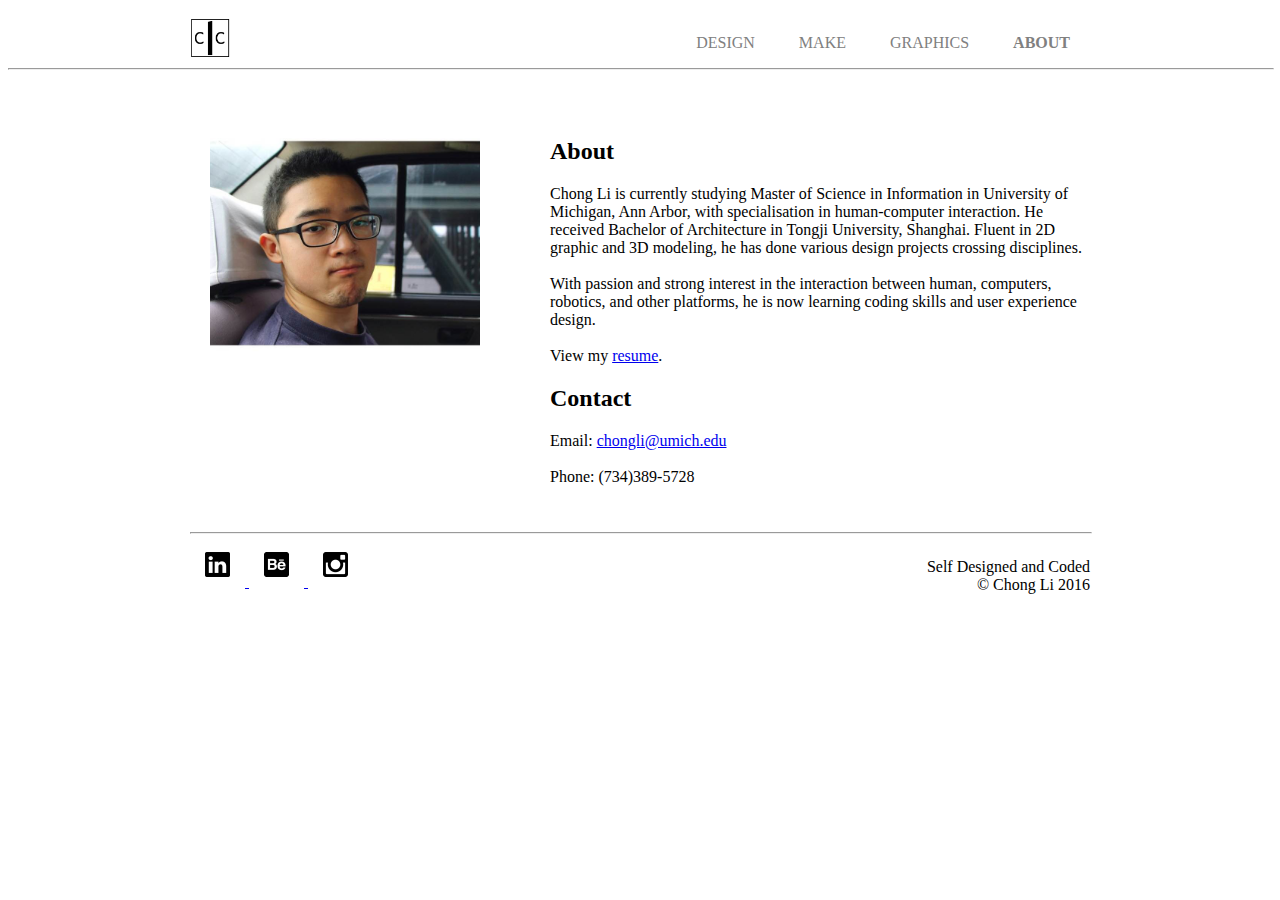
==== about.html @ 18894523 "Finishing header, footer, and general structures." ====
<!DOCTYPE html>
<html>
  <head>
    <meta charset="utf-8">
    <title>About</title>
    <link rel="stylesheet" href="p_css/style.css" media="screen" title="no title">
  </head>
  <body>
    <header>
      <a href="index.html">
        <img class='logo_img' src="p_image/logo.png" alt="logo of Chong Li" />
      </a>
      <nav class="nav">
        <ul>
          <li><a href="design.html">design</a></li>
          <li><a href="make.html">make</a></li>
          <li><a href="graphics.html">graphics</a></li>
          <li><a href="about.html" class='bold'>about</a></li>
        </ul>
      </nav>
    </header>
    <hr width='100%'>
    <section>
      <img class="chong_img" src="p_image/me.jpg" alt="picture of Chong" />
      <div class="about">
        <h2>About</h2>
        <p>
          Chong Li is currently studying Master of Science in Information in University of Michigan, Ann Arbor, with specialisation in human-computer interaction.
          He received Bachelor of Architecture in Tongji University, Shanghai. Fluent in 2D graphic and 3D modeling, he has done various design projects crossing disciplines. <br>

          <br>With passion and strong interest in the interaction between human, computers, robotics, and other platforms, he is now learning coding skills and user experience design.<br>
          <br>View my <a href="p_image/Chong-Li-Resume.pdf" target="_blank">resume</a>.
        </p>
        <h2>Contact</h2>
        <p>
          Email: <a href="mailto:chongli@umich.edu">chongli@umich.edu</a><br>
          <br>Phone: (734)389-5728
        </p>

      </div>
    </section>

    <footer>
      <hr width='100%'>
      <a href="https://www.linkedin.com/in/jonlichong" target="_blank">
        <img class='footer_img' src="p_image/linkedin.png" alt="linkedin of Chong Li" />
      </a>
      <a href="https://www.behance.net/catacil" target="_blank">
        <img class='footer_img' src="p_image/behance.png" alt="behance of Chong Li" />
      </a>
      <a href="https://www.instagram.com/catacil/" target="_blank">
        <img class='footer_img' src="p_image/instagram.png" alt="instagram of Chong Li" />
      </a>
      <p class="copyright">
        Self Designed and Coded <br>
        &copy;&nbsp;Chong Li 2016
      </p>
    </footer>
  </body>
</html>
---- p_css/style.css ----
/* page style */
header, footer, section, div{
  max-width: 900px;
  align-self: center;
  font-family: Whitney-Light;
  padding: 10px 10%;
  margin: auto;
}

/* header style */
header a{
  text-decoration: none;
  color: grey;
  text-transform: uppercase;
}
header a:hover{
  color:black;
}
.logo_img{
  float: left;
  display: inline-block;
  width: 40px;
  height: 40px;
}
.nav li{
  display: inline-block;
  margin: 0 20px;
}
.nav{
  float: right;
}
.nav .bold{
  font-weight: bold;
}

/* paragraph style */
.main_des p{
  font-size: 32px;
  margin: 60px 0px;
  text-align: center;
}
.page_des h1{
  float: left;
  margin-right: 10%;
  display: inline-block;
  font-size: 32px;
  width: 20%;
}
.page_des p{
  font-size: 18px;
  float: right;
  display: inline-block;
  width: 65%;
  line-height: 200%;
}
/* about style */
.chong_img{
  width: 30%;
  height: auto;
  display: inline-block;
  padding: 20px;
}
.about{
  display: inline-block;
  width: 60%;
  float: right;
  padding: 30px 0px;
}

/* footer style */
.footer_img{
  width: 25px;
  height: 25px;
  margin: 10px 15px;
}
.copyright{
  text-align: right;
  float: right;
}
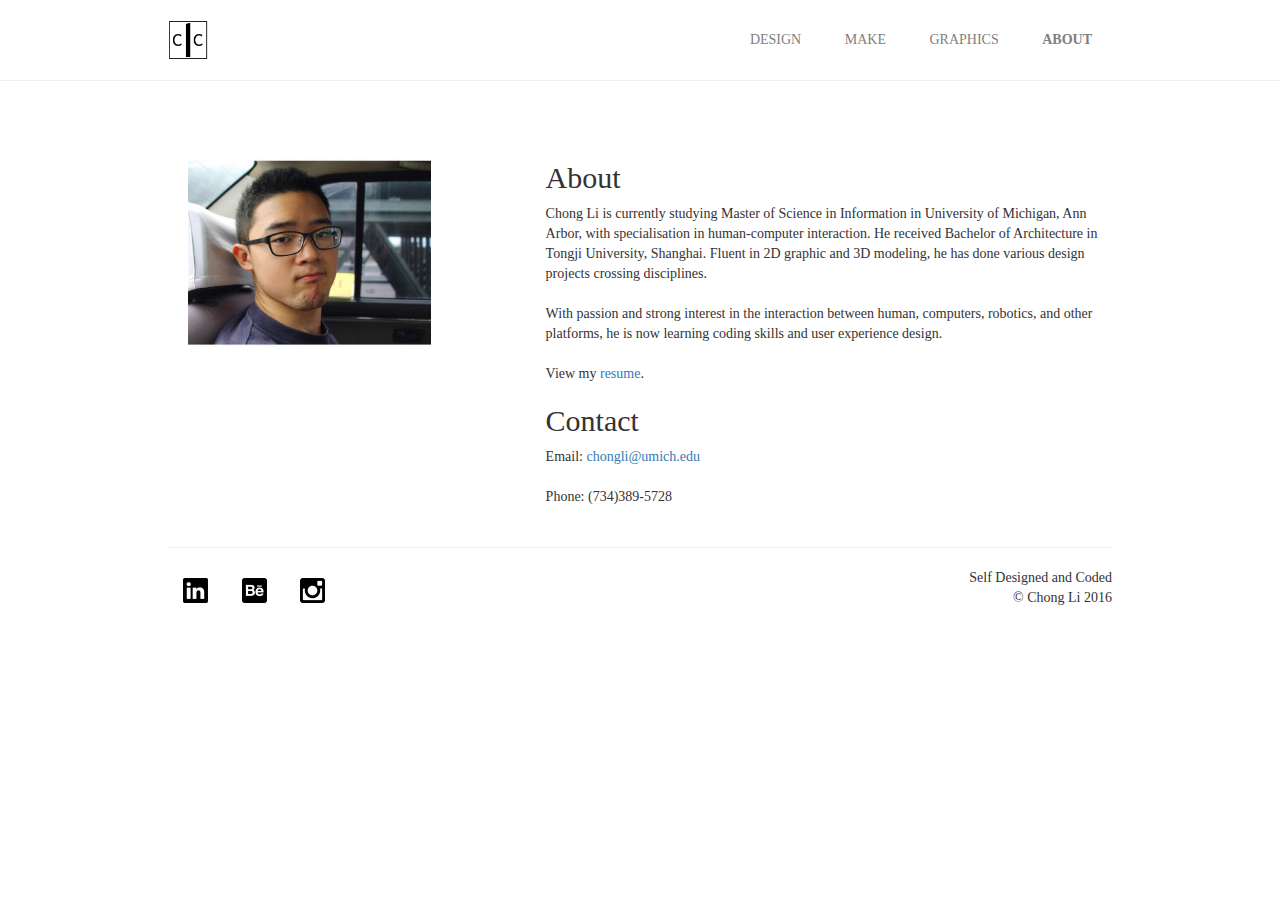
==== commit ab284d95: "Added pictures and descriptions for each page. Finished about page." ====
--- a/about.html
+++ b/about.html
@@ -4,6 +4,7 @@
     <meta charset="utf-8">
     <title>About</title>
     <link rel="stylesheet" href="p_css/style.css" media="screen" title="no title">
+    <link rel="stylesheet" href="https://maxcdn.bootstrapcdn.com/bootstrap/3.3.7/css/bootstrap.min.css" integrity="sha384-BVYiiSIFeK1dGmJRAkycuHAHRg32OmUcww7on3RYdg4Va+PmSTsz/K68vbdEjh4u" crossorigin="anonymous">
   </head>
   <body>
     <header>
--- a/p_css/style.css
+++ b/p_css/style.css
@@ -1,8 +1,8 @@
 /* page style */
-header, footer, section, div{
-  max-width: 900px;
+header, footer, section{
+  max-width: 1200px;
   align-self: center;
-  font-family: Whitney-Light;
+  font-family: futura-light;
   padding: 10px 10%;
   margin: auto;
 }
@@ -21,10 +21,11 @@
   display: inline-block;
   width: 40px;
   height: 40px;
+  margin-top: 10px;
 }
 .nav li{
   display: inline-block;
-  margin: 0 20px;
+  margin: 20px 20px;
 }
 .nav{
   float: right;
@@ -39,20 +40,46 @@
   margin: 60px 0px;
   text-align: center;
 }
+.page_des{
+  margin-top: 30px;
+  height: auto;
+}
 .page_des h1{
   float: left;
   margin-right: 10%;
-  display: inline-block;
-  font-size: 32px;
-  width: 20%;
+  font-size: 40px;
+  width: 15%;
+  font-weight: bold;
 }
 .page_des p{
   font-size: 18px;
   float: right;
-  display: inline-block;
   width: 65%;
   line-height: 200%;
 }
+.clearfix::after {
+  content: '.';
+  clear: both;
+  display: block;
+  visibility: hidden;
+}
+
+/* cover style */
+.cover{
+  margin: 20px 0;
+
+}
+.cover img{
+  width: 200px;
+  height: 200px;
+}
+.cover img:hover{
+  opacity: 0.5;
+}
+.cover p{
+  margin: 5px 0;
+}
+
 /* about style */
 .chong_img{
   width: 30%;
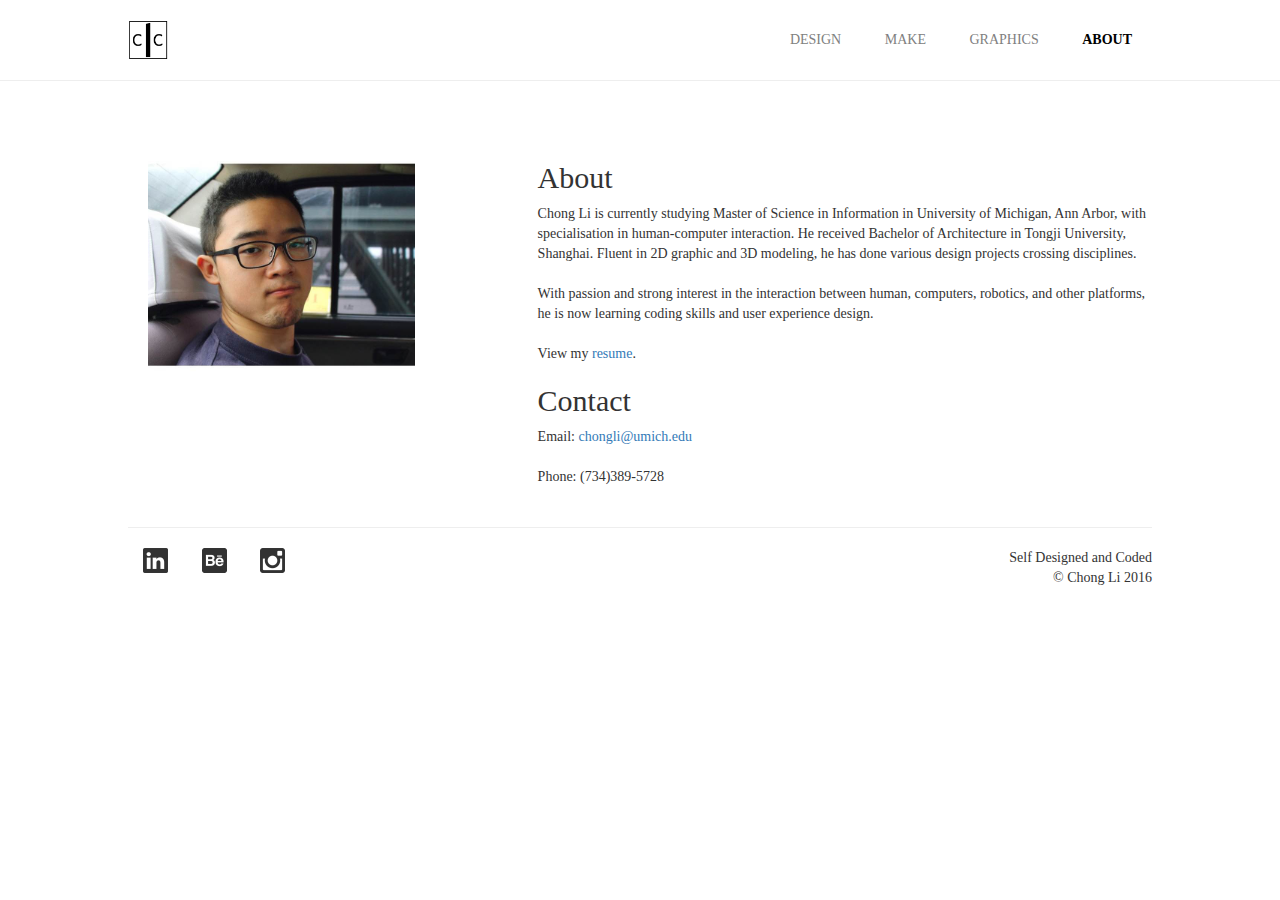
==== commit 7d31df03: "Added photo gallery and slide shows. Added project content pages." ====
--- a/about.html
+++ b/about.html
@@ -3,6 +3,8 @@
   <head>
     <meta charset="utf-8">
     <title>About</title>
+    <link rel="shortcut icon" href="p_image/logo.png">
+    <meta name="viewport" content="width=device-width, initial-scale=1">
     <link rel="stylesheet" href="p_css/style.css" media="screen" title="no title">
     <link rel="stylesheet" href="https://maxcdn.bootstrapcdn.com/bootstrap/3.3.7/css/bootstrap.min.css" integrity="sha384-BVYiiSIFeK1dGmJRAkycuHAHRg32OmUcww7on3RYdg4Va+PmSTsz/K68vbdEjh4u" crossorigin="anonymous">
   </head>
--- a/p_css/style.css
+++ b/p_css/style.css
@@ -1,10 +1,11 @@
 /* page style */
 header, footer, section{
-  max-width: 1200px;
+  max-width: 1300px;
   align-self: center;
   font-family: futura-light;
   padding: 10px 10%;
   margin: auto;
+  margin-bottom: 20px;
 }
 
 /* header style */
@@ -16,6 +17,9 @@
 header a:hover{
   color:black;
 }
+/*header{
+  position: fixed;
+}*/
 .logo_img{
   float: left;
   display: inline-block;
@@ -32,6 +36,7 @@
 }
 .nav .bold{
   font-weight: bold;
+  color: black;
 }
 
 /* paragraph style */
@@ -42,11 +47,13 @@
 }
 .page_des{
   margin-top: 30px;
+
   height: auto;
 }
 .page_des h1{
   float: left;
   margin-right: 10%;
+  margin-left: 3%;
   font-size: 40px;
   width: 15%;
   font-weight: bold;
@@ -57,7 +64,7 @@
   width: 65%;
   line-height: 200%;
 }
-.clearfix::after {
+.clearfix:after {
   content: '.';
   clear: both;
   display: block;
@@ -66,18 +73,39 @@
 
 /* cover style */
 .cover{
-  margin: 20px 0;
-
-}
+  margin: -10px 0;
+
+}
+
 .cover img{
-  width: 200px;
-  height: 200px;
+  padding: 5%;
+  -webkit-transition: .6s ease-in-out;
+	transition: .6s ease-in-out;
+
 }
 .cover img:hover{
   opacity: 0.5;
 }
-.cover p{
-  margin: 5px 0;
+.cover p.cover_title{
+  /*margin: 5px 0;*/
+  text-align: center;
+  text-decoration: none;
+  color: black;
+  font-size: 16px;
+}
+.cover p.cover_des{
+  color: black;
+  font-size: 16px;
+  text-align: center;
+  position: relative;
+  bottom: 200px;
+  opacity: 0.3;
+}
+.cover img:hover .cover_des{
+  opacity: 1;
+}
+.cover img:hover p.cover_title{
+  text-decoration: none;
 }
 
 /* about style */
@@ -95,12 +123,96 @@
 }
 
 /* footer style */
+footer{
+  /*margin-top: 20px;*/
+}
 .footer_img{
   width: 25px;
   height: 25px;
-  margin: 10px 15px;
+  margin: 0 15px;
+  opacity: 0.8;
 }
 .copyright{
   text-align: right;
   float: right;
-}
+
+}
+
+/* slide show*/
+.slide img{
+  max-height: 100%;
+  max-width: 100%;
+  margin: auto;
+  /*vertical-align: middle;*/
+  /*display: inline-block;*/
+  position: absolute;
+  top: 0;
+  bottom: 10%;
+  left: 0;
+  right: 0;
+}
+.slide p{
+  text-align: center;
+  background-color: rgba(216, 216, 216, 0.5);
+  position: absolute;
+  bottom: -10%;
+  left: 0;
+  /*left: 50%;*/
+  width: 100%;
+  height: 10%;
+  /*line-height: 10%;*/
+  vertical-align: middle;
+  padding: 0.75%;
+}
+.w3-btn-floating:hover{
+  box-shadow:0 8px 16px 0 rgba(0,0,0,0.2),0 6px 20px 0 rgba(0,0,0,0.19)
+}
+.w3-btn-floating{
+  -webkit-touch-callout:none;
+  -webkit-user-select:none;
+  -khtml-user-select:none;
+  -moz-user-select:none;
+  -ms-user-select:none;
+  user-select:none;
+}
+.w3-btn-floating{
+  display:inline-block;
+  text-align:center;
+  color:#fff;
+  background-color:#000;
+  position:relative;
+  overflow:hidden;
+  z-index:1;
+  border-radius:50%;
+  cursor:pointer;
+  font-size:24px;
+  opacity: 0.3;
+}
+.w3-btn-floating{
+  width:40px;
+  height:40px;
+  line-height:40px;
+}
+.w3-btn-floating:disabled{
+  cursor:not-allowed;
+  opacity:0.3;
+}
+.w3-display-left{
+  position:absolute;
+  top:50%;
+  left:0;
+}
+.w3-display-right{
+  position:absolute;
+  top:50%;
+  right:0;
+  /*transform:translate(0%,-50%);
+  -ms-transform:translate(0%,-50%);*/
+}
+.w3-content{
+  max-width:1300px;
+  height: 350px;
+  position:relative;
+  padding: 20px;
+  /*background-color: #f4f4f4;*/
+}
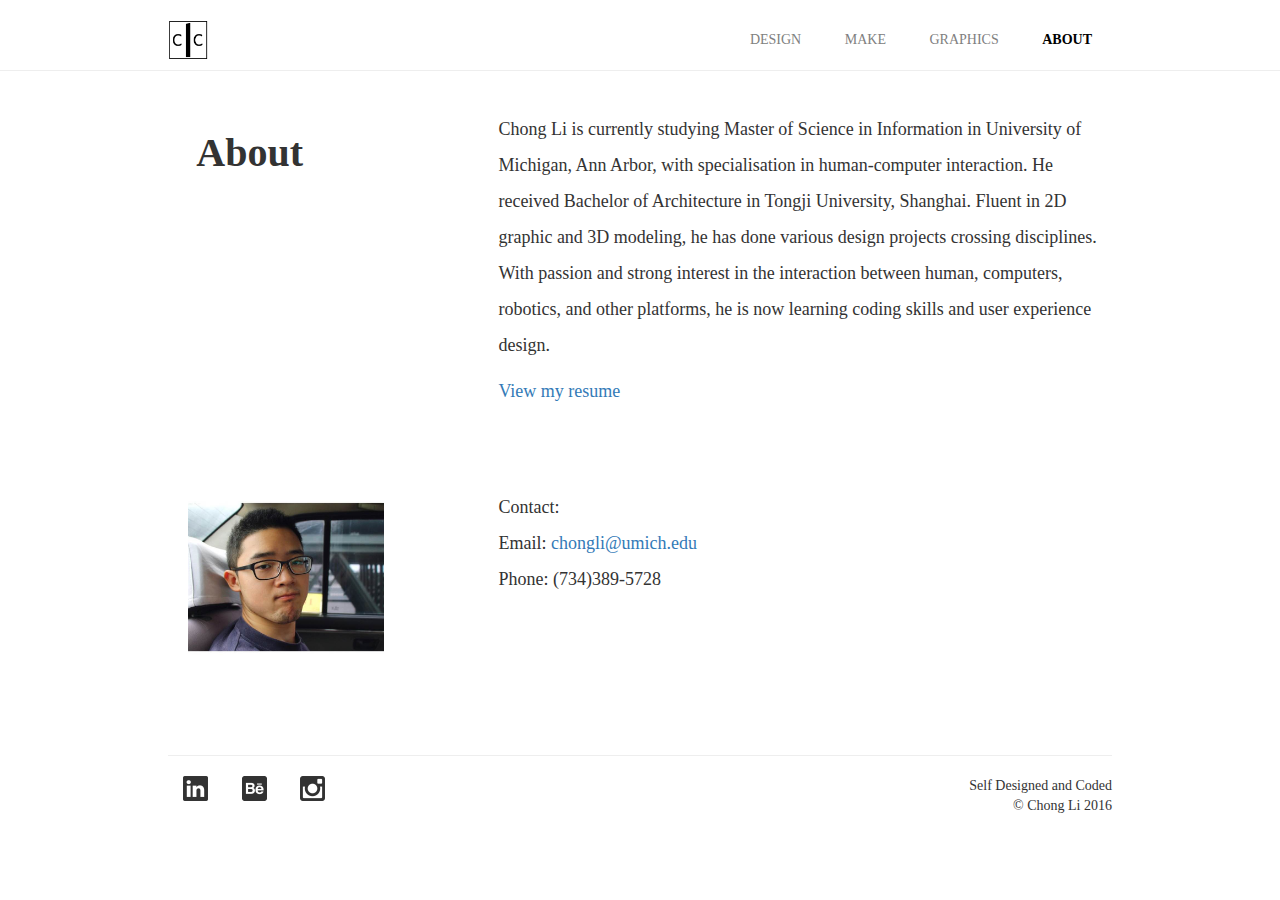
==== commit c36c7341: "Added background image, and set the image to 50%. Made responsive nav" ====
--- a/about.html
+++ b/about.html
@@ -4,7 +4,7 @@
     <meta charset="utf-8">
     <title>About</title>
     <link rel="shortcut icon" href="p_image/logo.png">
-    <meta name="viewport" content="width=device-width, initial-scale=1">
+    <meta name="viewport" content="width=device-width, height=device-height, initial-scale=1">
     <link rel="stylesheet" href="p_css/style.css" media="screen" title="no title">
     <link rel="stylesheet" href="https://maxcdn.bootstrapcdn.com/bootstrap/3.3.7/css/bootstrap.min.css" integrity="sha384-BVYiiSIFeK1dGmJRAkycuHAHRg32OmUcww7on3RYdg4Va+PmSTsz/K68vbdEjh4u" crossorigin="anonymous">
   </head>
@@ -23,21 +23,28 @@
       </nav>
     </header>
     <hr width='100%'>
+    <section class="page_des clearfix">
+      <h1>About</h1>
+      <p>
+        Chong Li is currently studying Master of Science in Information in University of Michigan, Ann Arbor, with specialisation in human-computer interaction.
+        He received Bachelor of Architecture in Tongji University, Shanghai. Fluent in 2D graphic and 3D modeling, he has done various design projects crossing disciplines.
+        With passion and strong interest in the interaction between human, computers, robotics, and other platforms, he is now learning coding skills and user experience design.
+      </p>
+      <p>
+        <a href="p_image/Chong-Li-Resume.pdf" target="_blank">View my resume</a>
+      </p>
+
+    </section>
+    <!-- <section>
+        <button type="button" name="button"><a href="p_image/Chong-Li-Resume.pdf" target="_blank">View my resume</a></button>
+    </section> -->
     <section>
       <img class="chong_img" src="p_image/me.jpg" alt="picture of Chong" />
       <div class="about">
-        <h2>About</h2>
         <p>
-          Chong Li is currently studying Master of Science in Information in University of Michigan, Ann Arbor, with specialisation in human-computer interaction.
-          He received Bachelor of Architecture in Tongji University, Shanghai. Fluent in 2D graphic and 3D modeling, he has done various design projects crossing disciplines. <br>
-
-          <br>With passion and strong interest in the interaction between human, computers, robotics, and other platforms, he is now learning coding skills and user experience design.<br>
-          <br>View my <a href="p_image/Chong-Li-Resume.pdf" target="_blank">resume</a>.
-        </p>
-        <h2>Contact</h2>
-        <p>
+          Contact:<br>
           Email: <a href="mailto:chongli@umich.edu">chongli@umich.edu</a><br>
-          <br>Phone: (734)389-5728
+          Phone: (734)389-5728
         </p>
 
       </div>
--- a/p_css/style.css
+++ b/p_css/style.css
@@ -1,6 +1,6 @@
 /* page style */
 header, footer, section{
-  max-width: 1300px;
+  max-width: 1200px;
   align-self: center;
   font-family: futura-light;
   padding: 10px 10%;
@@ -26,6 +26,7 @@
   width: 40px;
   height: 40px;
   margin-top: 10px;
+  margin-bottom: 10px;
 }
 .nav li{
   display: inline-block;
@@ -33,21 +34,86 @@
 }
 .nav{
   float: right;
+  height: 40px;
 }
 .nav .bold{
   font-weight: bold;
   color: black;
 }
+.nav_hide{
+  display: none;
+}
+.bread_img{
+  width: 40px;
+  height: 40px;
+  margin-top: 10px;
+  margin-bottom: 10px;
+}
+.nav_bread:hover + .nav_hide{
+  display: inline-block;
+  padding-right: 20px;
+}
+.nav_hide:hover{
+  display: inline-block;
+  padding-right: 20px;
+}
 
 /* paragraph style */
-.main_des p{
+.index_header{
+  max-width: 100%;
+  padding-left: 5em;
+  padding-right: 5em;
+}
+.index{
+  /*background-color: blue;*/
+  background: url("cover.jpg") no-repeat 50%;
+  background-size: cover;
+  /*background-attachment: fixed;*/
+  /*background-position:left;*/
+}
+.half{
+  width: 50%;
+  position: absolute;
+  top: 0;
+  bottom: 0;
+  left: 0;
+  z-index: -1;
+  opacity: 1;
+  -webkit-transition: opacity .3s ease;
+  transition: opacity .3s ease;
+}
+.main_des{
+  width: 50%;
+  position: absolute;
+  top: 0;
+  bottom: 0;
+  right: 0;
+  z-index: -1;
+  overflow-y: hidden;
+}
+.right{
+  width: 80%;
+  font-family: futura;
   font-size: 32px;
-  margin: 60px 0px;
-  text-align: center;
+  text-align: center;
+  margin: auto;
+  padding: 0 20px;
+  position: absolute;
+  top: 50%; left: 50%;
+  transform: translate(-50%,-50%);
+}
+.main_des .left{
+  width: 50%;
+  height: 100%;
+  overflow: hidden;
+  float: left;
+}
+.main_des .left img{
+  width: 50%;
+  height: auto;
 }
 .page_des{
   margin-top: 30px;
-
   height: auto;
 }
 .page_des h1{
@@ -64,6 +130,13 @@
   width: 65%;
   line-height: 200%;
 }
+.page_des .right{
+  font-size: 18px;
+  float: right;
+  width: 65%;
+  line-height: 200%;
+}
+
 .clearfix:after {
   content: '.';
   clear: both;
@@ -78,7 +151,7 @@
 }
 
 .cover img{
-  padding: 5%;
+  padding: 8%;
   -webkit-transition: .6s ease-in-out;
 	transition: .6s ease-in-out;
 
@@ -110,16 +183,18 @@
 
 /* about style */
 .chong_img{
-  width: 30%;
+  width: 25%;
   height: auto;
   display: inline-block;
   padding: 20px;
 }
 .about{
   display: inline-block;
-  width: 60%;
+  width: 65%;
   float: right;
   padding: 30px 0px;
+  font-size: 18px;
+  line-height: 200%;
 }
 
 /* footer style */
@@ -164,10 +239,10 @@
   vertical-align: middle;
   padding: 0.75%;
 }
-.w3-btn-floating:hover{
+.floating:hover{
   box-shadow:0 8px 16px 0 rgba(0,0,0,0.2),0 6px 20px 0 rgba(0,0,0,0.19)
 }
-.w3-btn-floating{
+.floating{
   -webkit-touch-callout:none;
   -webkit-user-select:none;
   -khtml-user-select:none;
@@ -175,7 +250,7 @@
   -ms-user-select:none;
   user-select:none;
 }
-.w3-btn-floating{
+.floating{
   display:inline-block;
   text-align:center;
   color:#fff;
@@ -188,28 +263,28 @@
   font-size:24px;
   opacity: 0.3;
 }
-.w3-btn-floating{
+.floating{
   width:40px;
   height:40px;
   line-height:40px;
 }
-.w3-btn-floating:disabled{
+.floating:disabled{
   cursor:not-allowed;
   opacity:0.3;
 }
-.w3-display-left{
+.displayleft{
   position:absolute;
   top:50%;
   left:0;
 }
-.w3-display-right{
+.displayright{
   position:absolute;
   top:50%;
   right:0;
   /*transform:translate(0%,-50%);
   -ms-transform:translate(0%,-50%);*/
 }
-.w3-content{
+.content{
   max-width:1300px;
   height: 350px;
   position:relative;
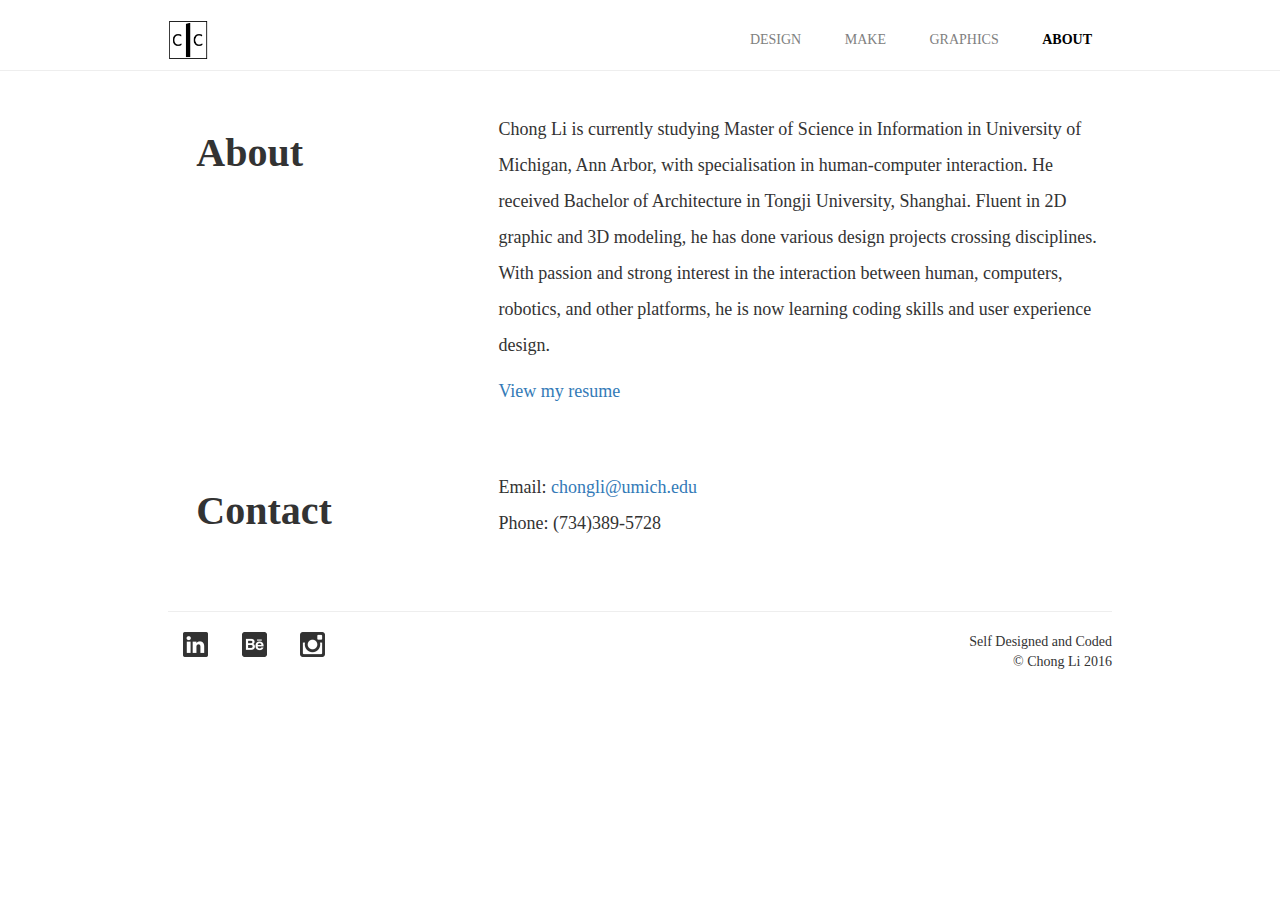
==== commit 88efea60: "Added javascript, and made index page and paragraphs responsive" ====
--- a/about.html
+++ b/about.html
@@ -13,6 +13,9 @@
       <a href="index.html">
         <img class='logo_img' src="p_image/logo.png" alt="logo of Chong Li" />
       </a>
+      <nav class="nav nav_bread">
+        <img onclick="show_nav()" class="bread_img" src="p_image/bread.png" alt="nav bread icon" />
+      </nav>
       <nav class="nav">
         <ul>
           <li><a href="design.html">design</a></li>
@@ -38,16 +41,13 @@
     <!-- <section>
         <button type="button" name="button"><a href="p_image/Chong-Li-Resume.pdf" target="_blank">View my resume</a></button>
     </section> -->
-    <section>
-      <img class="chong_img" src="p_image/me.jpg" alt="picture of Chong" />
-      <div class="about">
-        <p>
-          Contact:<br>
-          Email: <a href="mailto:chongli@umich.edu">chongli@umich.edu</a><br>
-          Phone: (734)389-5728
-        </p>
-
-      </div>
+    <section class="page_des clearfix">
+      <!-- <img class="chong_img" src="p_image/me.jpg" alt="picture of Chong" /> -->
+      <h1>Contact</h1>
+      <p>
+        Email: <a href="mailto:chongli@umich.edu">chongli@umich.edu</a><br>
+        Phone: (734)389-5728
+      </p>
     </section>
 
     <footer>
--- a/p_css/style.css
+++ b/p_css/style.css
@@ -19,6 +19,10 @@
 }
 /*header{
   position: fixed;
+  top:0;
+}
+.hr_fixed{
+  position: fixed;
 }*/
 .logo_img{
   float: left;
@@ -49,24 +53,29 @@
   margin-top: 10px;
   margin-bottom: 10px;
 }
-.nav_bread:hover + .nav_hide{
+.nav_bread_index:hover + .nav_hide{
   display: inline-block;
   padding-right: 20px;
 }
 .nav_hide:hover{
   display: inline-block;
   padding-right: 20px;
+}
+.nav_bread{
+  display: none;
 }
 
 /* paragraph style */
 .index_header{
   max-width: 100%;
-  padding-left: 5em;
-  padding-right: 5em;
+  padding-left: 5%;
+  padding-right: 5%;
 }
 .index{
   /*background-color: blue;*/
-  background: url("cover.jpg") no-repeat 50%;
+  background-image: url("cover.jpg");
+  background-repeat: no-repeat;
+  background-position: center;
   background-size: cover;
   /*background-attachment: fixed;*/
   /*background-position:left;*/
@@ -130,12 +139,6 @@
   width: 65%;
   line-height: 200%;
 }
-.page_des .right{
-  font-size: 18px;
-  float: right;
-  width: 65%;
-  line-height: 200%;
-}
 
 .clearfix:after {
   content: '.';
@@ -182,7 +185,7 @@
 }
 
 /* about style */
-.chong_img{
+/*.chong_img{
   width: 25%;
   height: auto;
   display: inline-block;
@@ -195,7 +198,7 @@
   padding: 30px 0px;
   font-size: 18px;
   line-height: 200%;
-}
+}*/
 
 /* footer style */
 footer{
@@ -260,7 +263,7 @@
   z-index:1;
   border-radius:50%;
   cursor:pointer;
-  font-size:24px;
+  font-size:18px;
   opacity: 0.3;
 }
 .floating{
@@ -291,3 +294,39 @@
   padding: 20px;
   /*background-color: #f4f4f4;*/
 }
+
+/*responsive design*/
+@media only screen and (max-width: 800px){
+  .nav li{display: none;}
+  .nav_bread{display: inline-block;}
+  .bread_img, .logo_img{
+    width: 30px;
+    height: 30px;
+  }
+  .page_des h1{font-size: 28px;}
+  .page_des p{font-size: 14px;}
+  .right{font-size: 28px;}
+}
+@media only screen and (max-width: 500px){
+  .nav_bread{display: inline-block;}
+  .bread_img, .logo_img{
+    width: 25px;
+    height: 25px;
+  }
+  .page_des h1{
+    font-size: 20px;
+    width: 100%;
+    margin-left: 0;
+    margin-top: 0;
+  }
+  .page_des p{
+    font-size: 12px;
+    float: left;
+    width: 100%;
+  }
+  .half, .main_des{width: 100%;}
+  .main_des{
+    background-color: rgba(255, 255, 255, 0.5);
+  }
+
+}
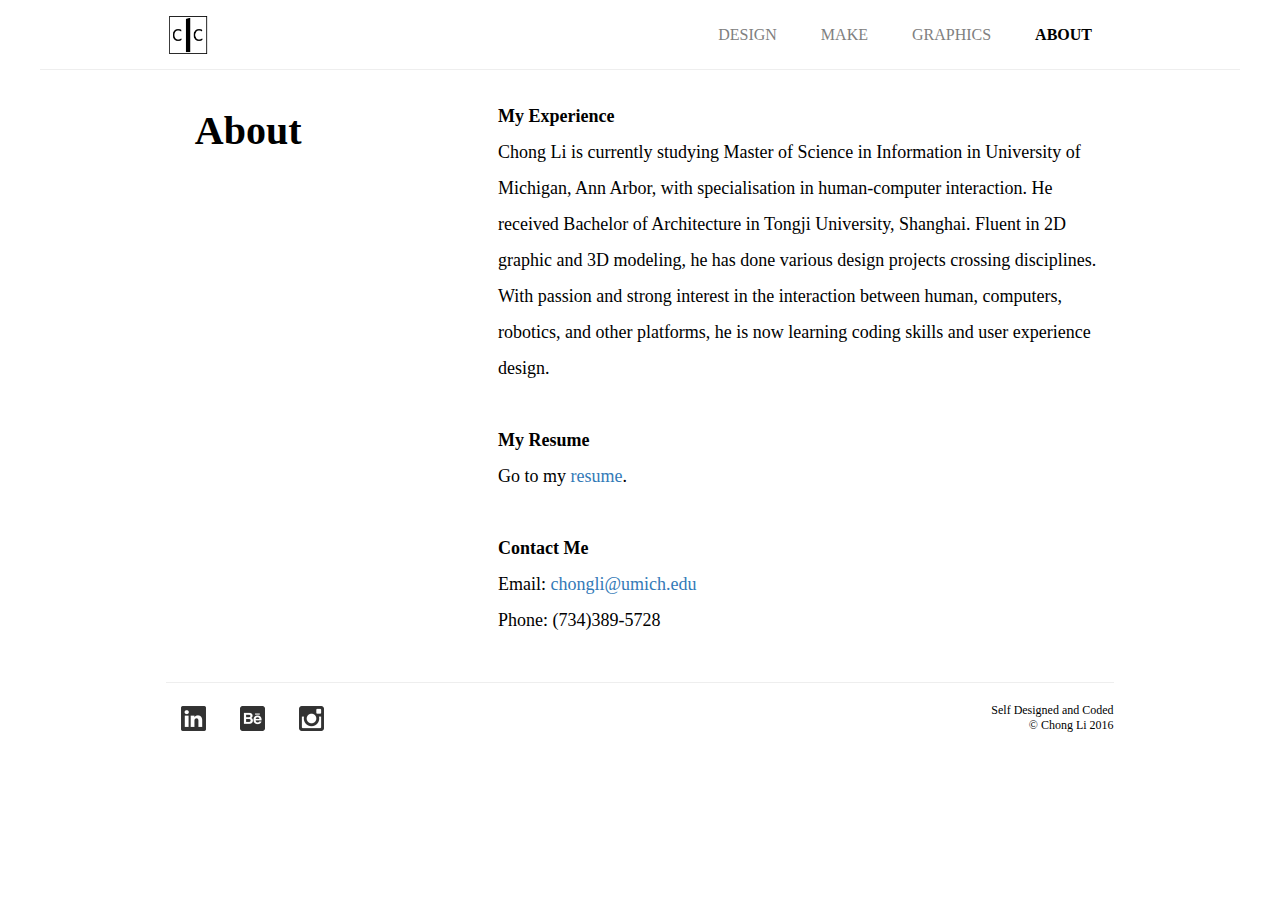
==== commit f5a9a893: "Added jQuery, more JavaScript. Updated style and some pages" ====
--- a/about.html
+++ b/about.html
@@ -4,17 +4,20 @@
     <meta charset="utf-8">
     <title>About</title>
     <link rel="shortcut icon" href="p_image/logo.png">
+    <script src='p_js/js.js'></script>
+    <script src='p_js/jquery-3.1.1.min.js'></script>
     <meta name="viewport" content="width=device-width, height=device-height, initial-scale=1">
     <link rel="stylesheet" href="p_css/style.css" media="screen" title="no title">
-    <link rel="stylesheet" href="https://maxcdn.bootstrapcdn.com/bootstrap/3.3.7/css/bootstrap.min.css" integrity="sha384-BVYiiSIFeK1dGmJRAkycuHAHRg32OmUcww7on3RYdg4Va+PmSTsz/K68vbdEjh4u" crossorigin="anonymous">
+    <link rel="stylesheet" href="p_css/bootstrap.css" media="screen" title="no title">
+    <!-- <link rel="stylesheet" href="https://maxcdn.bootstrapcdn.com/bootstrap/3.3.7/css/bootstrap.min.css" integrity="sha384-BVYiiSIFeK1dGmJRAkycuHAHRg32OmUcww7on3RYdg4Va+PmSTsz/K68vbdEjh4u" crossorigin="anonymous"> -->
   </head>
   <body>
-    <header>
+    <header class='nav-down'>
       <a href="index.html">
         <img class='logo_img' src="p_image/logo.png" alt="logo of Chong Li" />
       </a>
       <nav class="nav nav_bread">
-        <img onclick="show_nav()" class="bread_img" src="p_image/bread.png" alt="nav bread icon" />
+        <a href="#"><img  class="bread_img" onclick="show_nav()" src="p_image/bread.png" alt="nav bread icon" /></a>
       </nav>
       <nav class="nav">
         <ul>
@@ -25,30 +28,35 @@
         </ul>
       </nav>
     </header>
-    <hr width='100%'>
+    <div class="full" id='full' onclick='show_page()'>
+      <ul>
+        <li><a href="design.html">design</a></li>
+        <li><a href="make.html">make</a></li>
+        <li><a href="graphics.html">graphics</a></li>
+        <li><a href="about.html">about</a></li>
+      </ul>
+    </div>
     <section class="page_des clearfix">
       <h1>About</h1>
       <p>
+        <b>My Experience</b><br>
         Chong Li is currently studying Master of Science in Information in University of Michigan, Ann Arbor, with specialisation in human-computer interaction.
         He received Bachelor of Architecture in Tongji University, Shanghai. Fluent in 2D graphic and 3D modeling, he has done various design projects crossing disciplines.
         With passion and strong interest in the interaction between human, computers, robotics, and other platforms, he is now learning coding skills and user experience design.
       </p>
       <p>
-        <a href="p_image/Chong-Li-Resume.pdf" target="_blank">View my resume</a>
+        <b>My Resume</b>
+        <br>Go to my <a href="p_image/Chong-Li-Resume.pdf" target="_blank">resume</a>.
       </p>
-
+      <p>
+        <b>Contact Me</b><br>
+        Email: <a href="mailto:chongli@umich.edu">chongli@umich.edu</a><br>
+        Phone: (734)389-5728
+      </p>
     </section>
     <!-- <section>
         <button type="button" name="button"><a href="p_image/Chong-Li-Resume.pdf" target="_blank">View my resume</a></button>
     </section> -->
-    <section class="page_des clearfix">
-      <!-- <img class="chong_img" src="p_image/me.jpg" alt="picture of Chong" /> -->
-      <h1>Contact</h1>
-      <p>
-        Email: <a href="mailto:chongli@umich.edu">chongli@umich.edu</a><br>
-        Phone: (734)389-5728
-      </p>
-    </section>
 
     <footer>
       <hr width='100%'>
--- a/p_css/style.css
+++ b/p_css/style.css
@@ -3,12 +3,86 @@
   max-width: 1200px;
   align-self: center;
   font-family: futura-light;
-  padding: 10px 10%;
-  margin: auto;
-  margin-bottom: 20px;
+  padding: 0px 10%;
+  margin: 0 auto;
+}
+header{
+  border-bottom: 1px solid #eee;
+}
+
+img {
+  border: 0;
+  vertical-align: middle;
+}
+* {
+  -webkit-box-sizing: border-box;
+     -moz-box-sizing: border-box;
+          box-sizing: border-box;
+}
+*:before,
+*:after {
+  -webkit-box-sizing: border-box;
+     -moz-box-sizing: border-box;
+          box-sizing: border-box;
 }
 
 /* header style */
+header{
+  background-color: white;
+  position: fixed;
+  width: 100%;
+  height: 70px;
+  z-index: 1;
+  right: 0;
+  left: 0;
+  top: 0;
+  -webkit-transition: height 0.3s;
+  -moz-transition: height 0.3s;
+  transition: height 0.3s;
+}
+.nav-down{
+  top: 0;
+}
+.nav-up{
+  top: -70;
+}
+.header {
+    position: fixed;
+    top: 0;
+    left: 0;
+    width: 100%;
+    background: #cc5350;
+    color:#fff;
+    z-index: 1000;
+    height: 200px;
+    overflow: hidden;
+    -webkit-transition: height 0.3s;
+    -moz-transition: height 0.3s;
+    transition: height 0.3s;
+    text-align:center;
+    line-height:160px;
+
+}
+.header.shrink {
+    height: 100px;
+    line-height:80px;
+}
+.header h1
+{
+    font-size:30px;
+    font-weight:normal;
+    -webkit-transition: all 0.3s;
+    -moz-transition: all 0.3s;
+    transition: all 0.3s;
+}
+
+.header.shrink h1
+{
+    font-size:24px;
+    -webkit-transition: all 0.3s;
+    -moz-transition: all 0.3s;
+    transition: all 0.3s;
+}
 header a{
   text-decoration: none;
   color: grey;
@@ -17,25 +91,23 @@
 header a:hover{
   color:black;
 }
-/*header{
-  position: fixed;
-  top:0;
-}
-.hr_fixed{
-  position: fixed;
-}*/
 .logo_img{
   float: left;
   display: inline-block;
   width: 40px;
   height: 40px;
+  margin-top: 15px;
+  /*margin-bottom: 10px;*/
+}
+.nav li{
+  display: inline-block;
+  margin: 0px 20px;
   margin-top: 10px;
-  margin-bottom: 10px;
-}
-.nav li{
-  display: inline-block;
-  margin: 20px 20px;
-}
+}
+/*.nav li a{
+  line-height: 60px;
+  text-align: center;
+}*/
 .nav{
   float: right;
   height: 40px;
@@ -50,7 +122,7 @@
 .bread_img{
   width: 40px;
   height: 40px;
-  margin-top: 10px;
+  margin-top: 15px;
   margin-bottom: 10px;
 }
 .nav_bread_index:hover + .nav_hide{
@@ -67,13 +139,15 @@
 
 /* paragraph style */
 .index_header{
+  background-color: rgba(0, 0, 0, 0);
   max-width: 100%;
   padding-left: 5%;
   padding-right: 5%;
+  border-bottom: 0;
 }
 .index{
   /*background-color: blue;*/
-  background-image: url("cover.jpg");
+  background-image: url("../p_image/cover.jpg");
   background-repeat: no-repeat;
   background-position: center;
   background-size: cover;
@@ -91,6 +165,40 @@
   -webkit-transition: opacity .3s ease;
   transition: opacity .3s ease;
 }
+.full{
+  width: 100%;
+  height: 100%;
+  position: fixed;
+  top: 0;
+  bottom: 0;
+  left: 0;
+  right: 0;
+  z-index: 1000;
+  opacity: 0;
+  -webkit-transition:.5s;
+  transition: .5s ;
+  background-color: rgba(255, 255, 255, 0.9);
+  display: none;
+}
+.full ul{
+  width: 100%;
+  font-size: 40px;
+  font-family: futura;
+  text-transform: uppercase;
+  text-align: center;
+  line-height: 250%;
+  margin: auto;
+  position: absolute;
+  top: 50%; left: 50%;
+  transform: translate(-50%,-50%);
+  list-style-type: none;
+}
+.full ul li a{
+  color: rgb(100, 100, 100);;
+}
+.full ul li a:hover{
+  color: black;
+}
 .main_des{
   width: 50%;
   position: absolute;
@@ -102,14 +210,28 @@
 }
 .right{
   width: 80%;
-  font-family: futura;
-  font-size: 32px;
+  font-family: futura-light;
+  line-height: 180%;
+  font-size: 24px;
   text-align: center;
   margin: auto;
   padding: 0 20px;
   position: absolute;
   top: 50%; left: 50%;
   transform: translate(-50%,-50%);
+  color: grey;
+}
+.right b{
+  font-size: 38px;
+  color: black;
+  opacity: 0.8;
+  border-bottom: 5px solid skyblue;
+}
+.right b:hover{
+  font-size: 40px;
+}
+.right a:hover{
+  text-decoration: none;
 }
 .main_des .left{
   width: 50%;
@@ -122,7 +244,7 @@
   height: auto;
 }
 .page_des{
-  margin-top: 30px;
+  margin-top: 80px;
   height: auto;
 }
 .page_des h1{
@@ -132,6 +254,8 @@
   font-size: 40px;
   width: 15%;
   font-weight: bold;
+  /*margin-top: 0;*/
+  margin-bottom: 0;
 }
 .page_des p{
   font-size: 18px;
@@ -155,9 +279,8 @@
 
 .cover img{
   padding: 8%;
-  -webkit-transition: .6s ease-in-out;
-	transition: .6s ease-in-out;
-
+  -webkit-transition: opacity .6s ease-in-out;
+	transition: opacity .6s ease-in-out;
 }
 .cover img:hover{
   opacity: 0.5;
@@ -175,6 +298,7 @@
   text-align: center;
   position: relative;
   bottom: 200px;
+  /*line-height: 200px;*/
   opacity: 0.3;
 }
 .cover img:hover .cover_des{
@@ -201,19 +325,26 @@
 }*/
 
 /* footer style */
+hr{
+  border:0;
+  border-top: 1px solid #eee;
+}
 footer{
-  /*margin-top: 20px;*/
+  /*background-color: blue;*/
+}
+#graphic_footer{
+  margin-top: 100px;
 }
 .footer_img{
   width: 25px;
   height: 25px;
-  margin: 0 15px;
+  margin: 15px 15px;
   opacity: 0.8;
 }
 .copyright{
   text-align: right;
   float: right;
-
+  font-size: 12px;
 }
 
 /* slide show*/
@@ -241,6 +372,8 @@
   /*line-height: 10%;*/
   vertical-align: middle;
   padding: 0.75%;
+  margin-bottom: 0;
+  margin-top: 0;
 }
 .floating:hover{
   box-shadow:0 8px 16px 0 rgba(0,0,0,0.2),0 6px 20px 0 rgba(0,0,0,0.19)
@@ -297,22 +430,28 @@
 
 /*responsive design*/
 @media only screen and (max-width: 800px){
-  .nav li{display: none;}
+  .nav li a{display: none;}
   .nav_bread{display: inline-block;}
   .bread_img, .logo_img{
     width: 30px;
     height: 30px;
   }
+  header, footer, section{
+    padding: 0px 5%;
+  }
+  header{height: 60px;}
   .page_des h1{font-size: 28px;}
   .page_des p{font-size: 14px;}
-  .right{font-size: 28px;}
-}
-@media only screen and (max-width: 500px){
+  .right{font-size: 24px;}
+  /*.nav a.bold{display: inline-block;}*/
+}
+@media only screen and (max-width: 550px){
   .nav_bread{display: inline-block;}
   .bread_img, .logo_img{
     width: 25px;
     height: 25px;
   }
+  header{height: 55px;}
   .page_des h1{
     font-size: 20px;
     width: 100%;
@@ -326,7 +465,17 @@
   }
   .half, .main_des{width: 100%;}
   .main_des{
-    background-color: rgba(255, 255, 255, 0.5);
-  }
-
-}
+    background-color: rgba(255, 255, 255, 0.8);
+  }
+}
+.back_main{
+  width: 100%;
+  height: 90px;
+}
+.back_main a{
+  text-align: center;
+  line-height: 90px;
+  position: absolute;
+  left:0;
+  right:0;
+}
